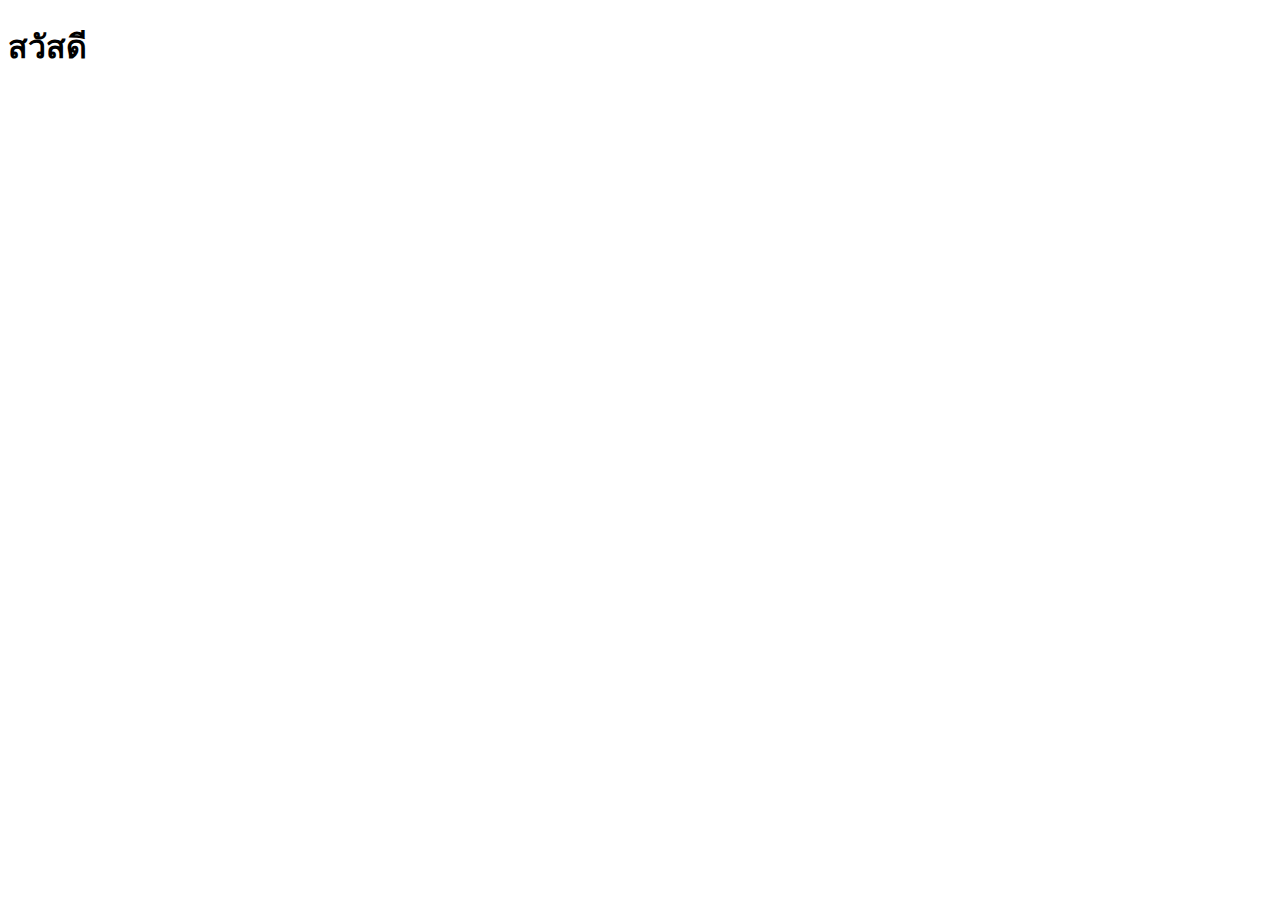
==== index.html @ 8a8f6381 "Create index.html" ====
<!DOCTYPE html>
<html lang="th">
<head>
    <meta charset="UTF-8">
    <meta name="viewport" content="width=device-width, initial-scale=1.0">
    <title>สวัสดี</title>
</head>
<body>

    <h1>สวัสดี</h1>

</body>
</html>
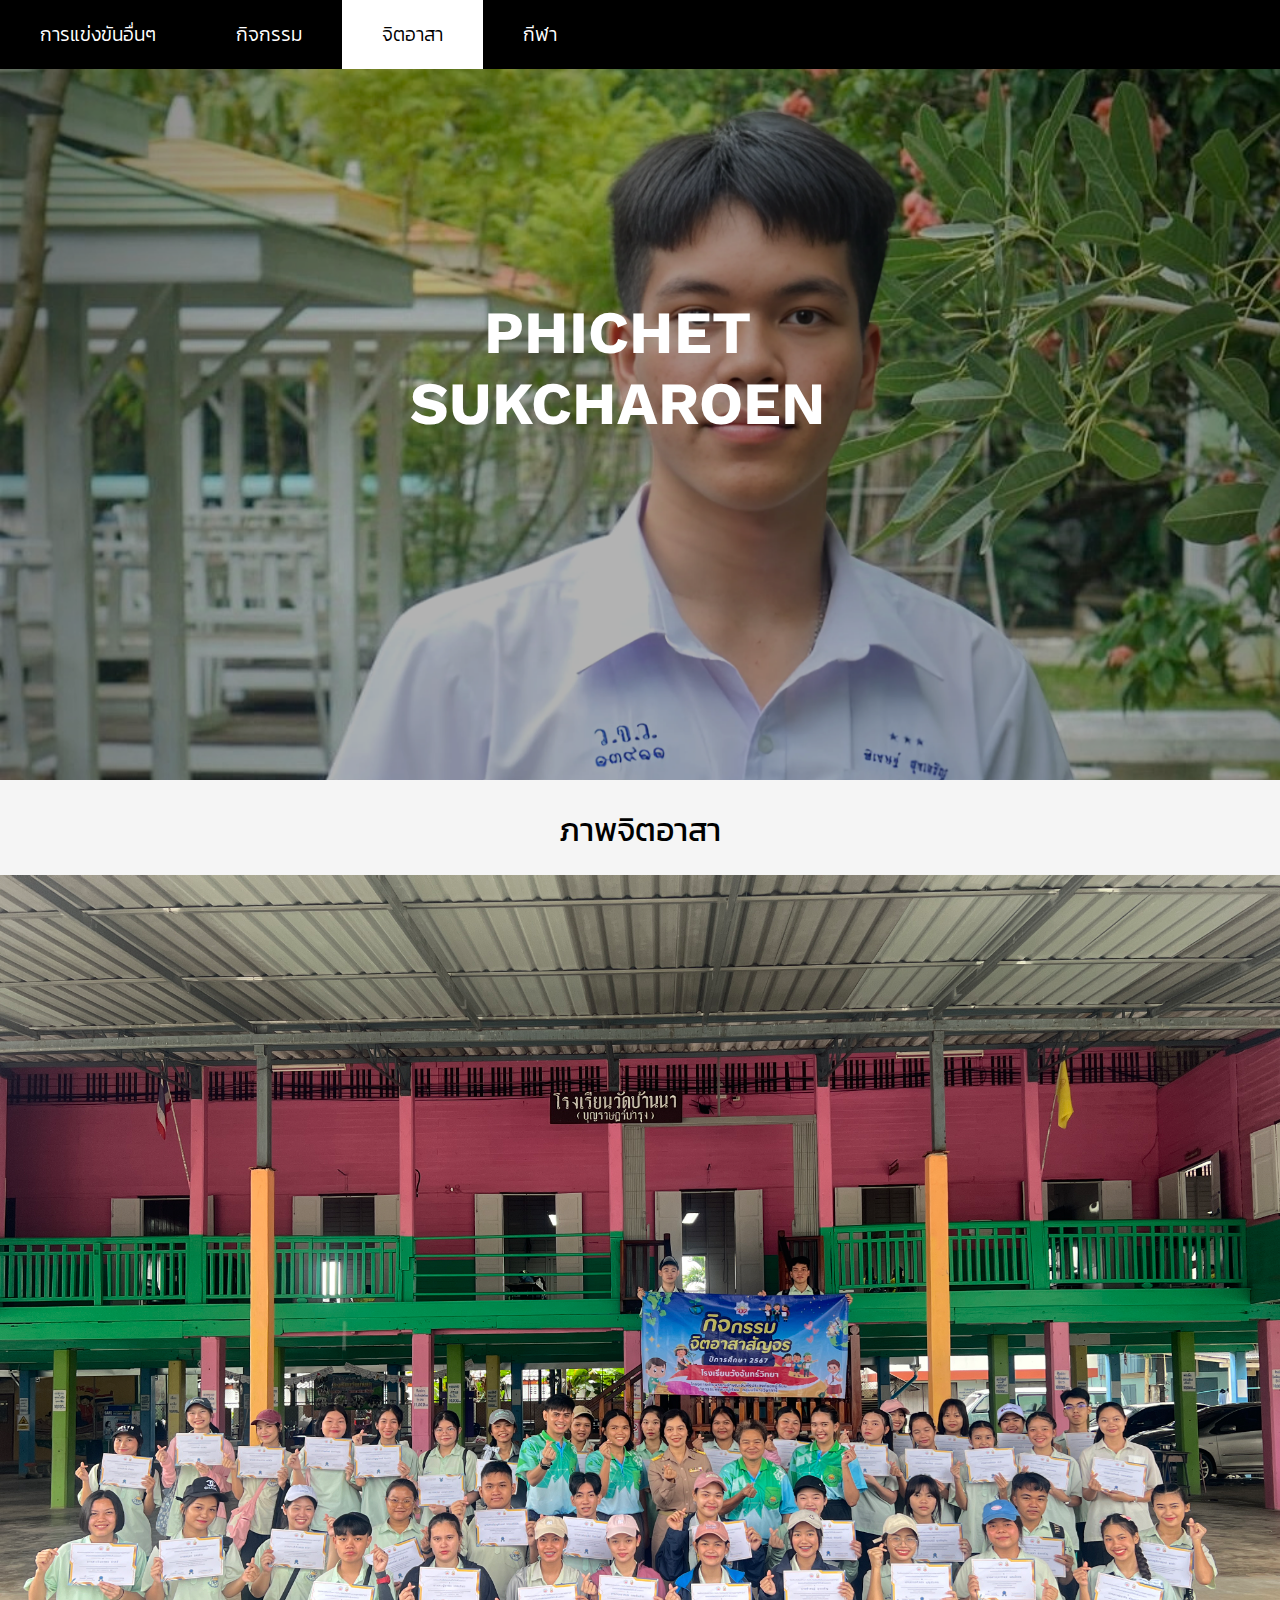
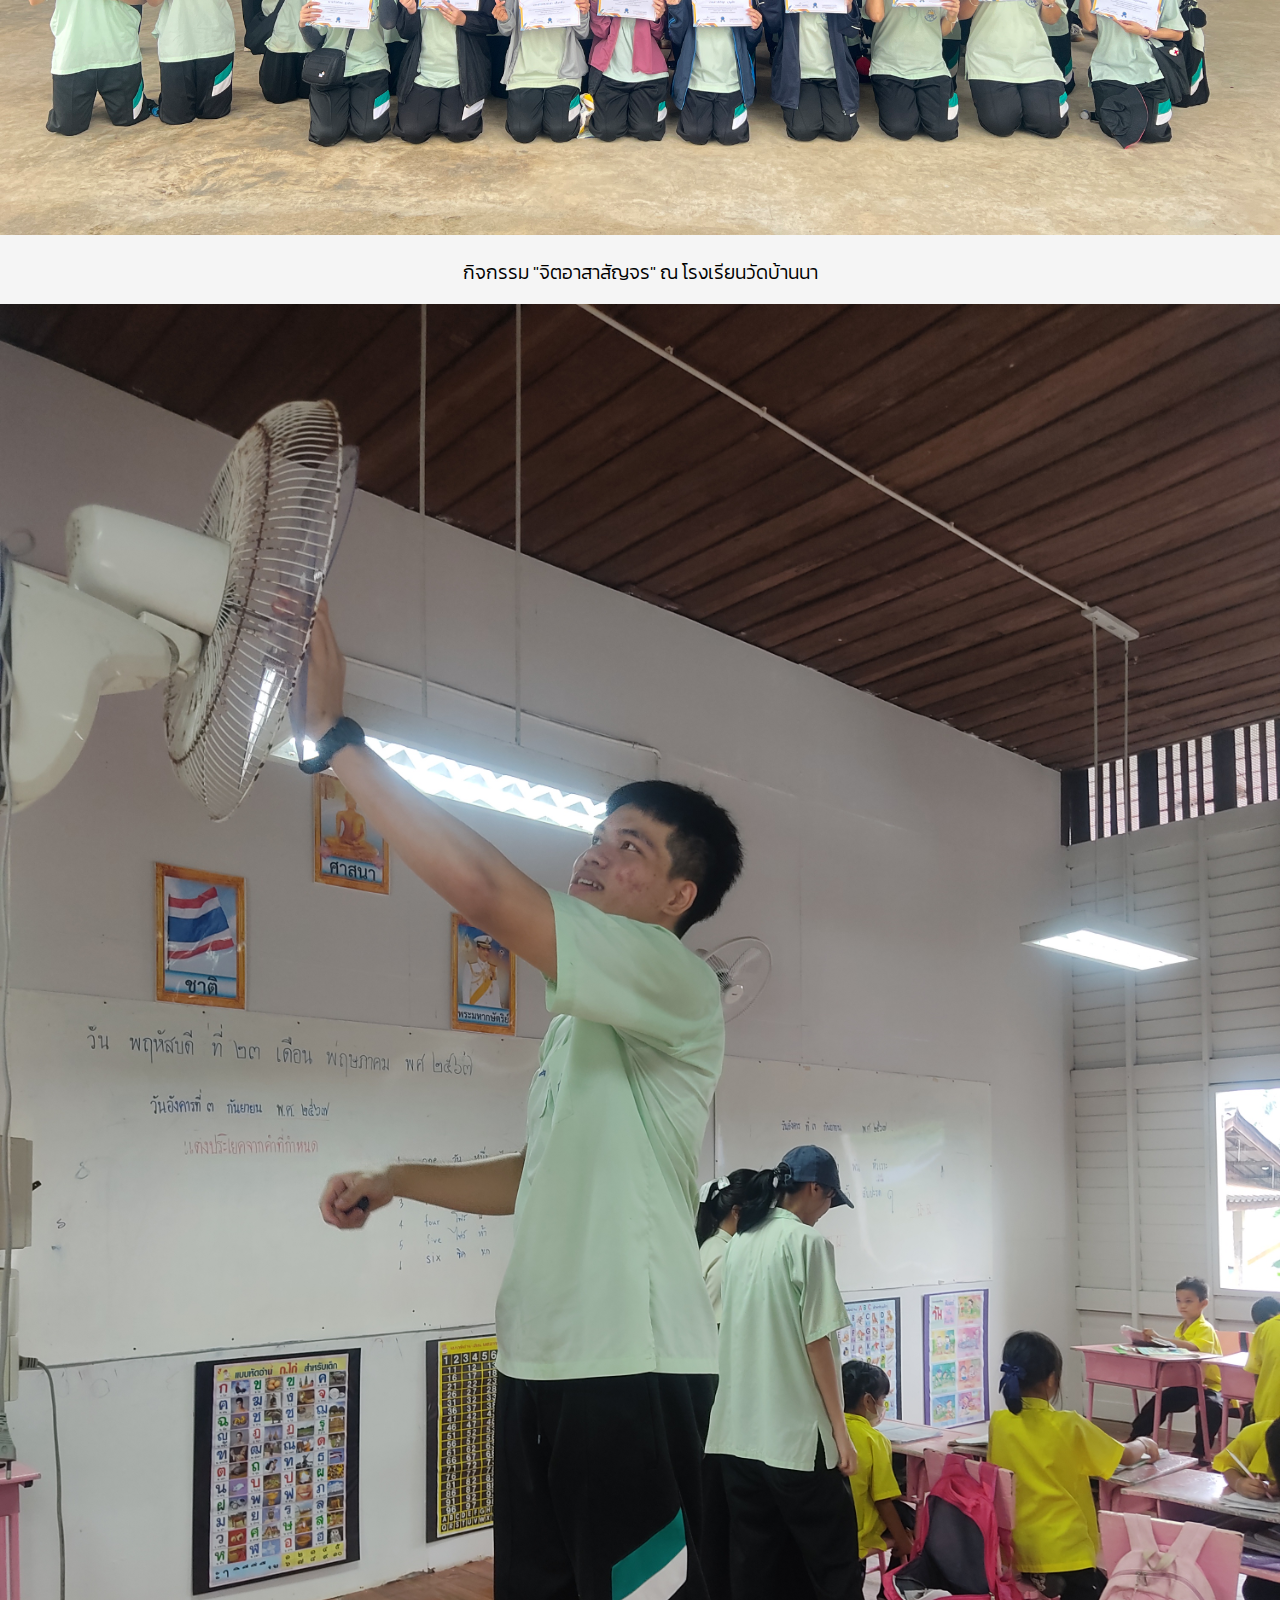
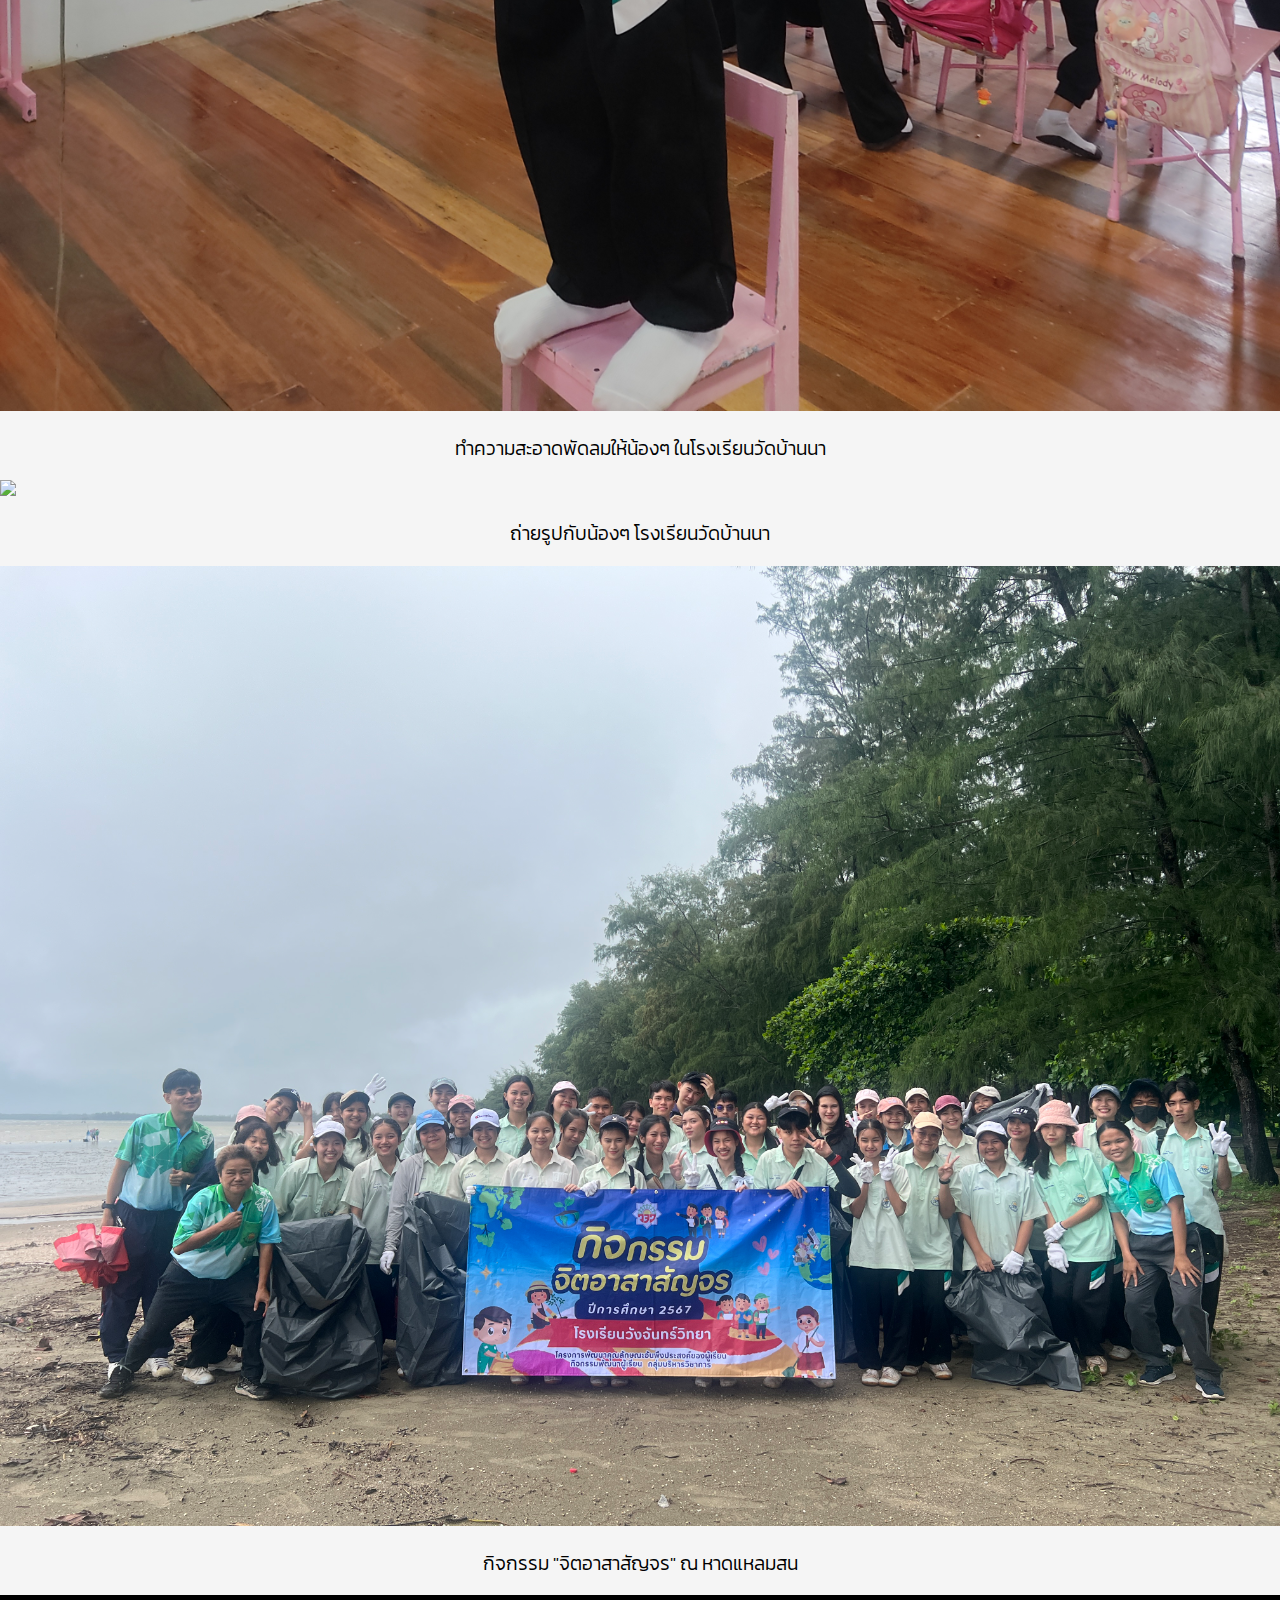
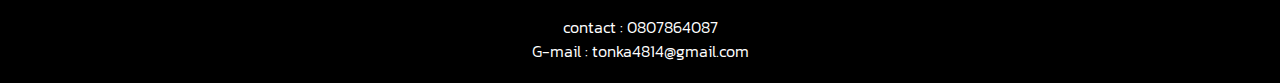
==== commit de996b3d: "Rename volunteer.html to index.html" ====
--- a/index.html
+++ b/index.html
@@ -1,13 +1,50 @@
 <!DOCTYPE html>
-<html lang="th">
+<html lang="en">
 <head>
     <meta charset="UTF-8">
-    <meta name="viewport" content="width=device-width, initial-scale=1.0">
-    <title>สวัสดี</title>
+    <title>Page title</title>
+    <link rel="stylesheet" href="volunteer.css">
+    <link rel="preconnect" href="https://fonts.googleapis.com">
+<link rel="preconnect" href="https://fonts.gstatic.com" crossorigin>
+<link href="https://fonts.googleapis.com/css2?family=Work+Sans:ital,wght@0,700;1,700&display=swap" rel="stylesheet">
+
+<link rel="preconnect" href="https://fonts.googleapis.com">
+<link rel="preconnect" href="https://fonts.gstatic.com" crossorigin>
+<link href="https://fonts.googleapis.com/css2?family=Kanit:wght@100;300&display=swap" rel="stylesheet">
+
 </head>
 <body>
+    <nav>
+        <a href="index.html" class="a1">การแข่งขันอื่นๆ</a>
+        <a href="activity.html" class="a2">กิจกรรม</a>
+        <a href="volunteer.html" class="a3">จิตอาสา</a>
+        <a href="sports.html" class="a4">กีฬา</a>
+    </nav>
+    <div class="background">
+        <h1 class="name" id="nameElement">
+            PHICHET<br>
+            SUKCHAROEN 
+        </h1>
+        <img src="face.png" class="face" id="face"></img>
+        <img src="me.jpg" class="img"></img>
+    </div>
+    
+    <h1 class="text">ภาพจิตอาสา</h1>
+    <img src="v1.png" class="activity-img">
+    <h3 class="description">กิจกรรม "จิตอาสาสัญจร" ณ โรงเรียนวัดบ้านนา</h3>
+    <img src="v2.png" class="activity-img">
+    <h3 class="description">ทำความสะอาดพัดลมให้น้องๆ ในโรงเรียนวัดบ้านนา</h3>
+    <img src="v3.png" class="activity-img">
+    <h3 class="description">ถ่ายรูปกับน้องๆ โรงเรียนวัดบ้านนา</h3>
+    <img src="v4.png" class="activity-img">
+    <h3 class="description">กิจกรรม "จิตอาสาสัญจร" ณ หาดแหลมสน </h3>
 
-    <h1>สวัสดี</h1>
+<footer>
+    <a href="tel:+66807864087" class="phone">contact : 0807864087</a><br>
+    <a href="mailto:tonka4814@gmail.com" class="phone">G-mail : tonka4814@gmail.com</a>
+</footer>
 
+
+    <script src="script.js"></script>
 </body>
 </html>
--- a/volunteer.css
+++ b/volunteer.css
@@ -0,0 +1,122 @@
+.img{
+    width: 100%;
+    filter: brightness(70%);
+}
+
+.img, .face{
+    padding-top: 60px;
+}
+body {
+    margin: 0;
+    padding: 0;
+    background-color: whitesmoke;
+}
+nav {
+    background-color: black;
+    position: fixed;
+    top: 0;
+    z-index: 1000;
+    width: 100%;
+}
+nav a{
+    float: left;
+    color: white;
+    text-align: center;
+    text-decoration: none;
+    font-size: 120%;
+    font-family: "Kanit", sans-serif;
+    font-weight: 300;
+    font-style: normal;
+    padding: 20px 40px;
+} 
+
+.a3{
+    background-color: white;
+    color: black;
+}
+nav a.active{
+    background-color: white;
+    color: black;
+}
+
+.background {
+    position: relative;
+}
+
+.name {
+    text-align: center;
+    position: absolute;
+    top: 40%;
+    left: 45%;
+    font-family: "Work Sans", system-ui;
+    font-optical-sizing: auto;
+    font-weight: 700;
+    font-style: normal;
+    color: white;
+    font-size: 60px;
+    animation: fade 3s ;
+    transition: font-size 0.3s ;
+    z-index: 10;
+    transform: translate(-40%,-40%);
+}
+
+@keyframes fade{
+    0% {
+        opacity: 0;
+    }
+    100% {
+        opacity: 1;
+    }
+    
+}
+
+.face{
+    position: absolute;
+    width: 60%;
+    left: 24.5%;
+    top: 4.3%;
+    z-index: 1;
+    filter: brightness(70%);
+}
+
+* {
+  box-sizing: border-box;
+}
+
+
+.text {
+    font-family: "Kanit", sans-serif;
+    font-weight: 400;
+    font-style: normal;
+    text-align: center;
+}
+
+.activity-img {
+    width: 100%;
+}
+
+.description {
+    text-align: center;
+    font-family: "Kanit", sans-serif;
+    font-weight: 300;
+    font-style: normal;
+} 
+
+footer {
+    background-color: black;
+    color: white;
+    text-align: center;
+    width: 100%;
+    position: relative;
+    left: 0;
+    bottom: 0;
+    padding: 20px 40px;
+    font-family: "Kanit", sans-serif;
+    font-weight: 300;
+    font-style: normal;
+}
+
+.phone {
+    text-decoration: none;
+    color: white;
+}